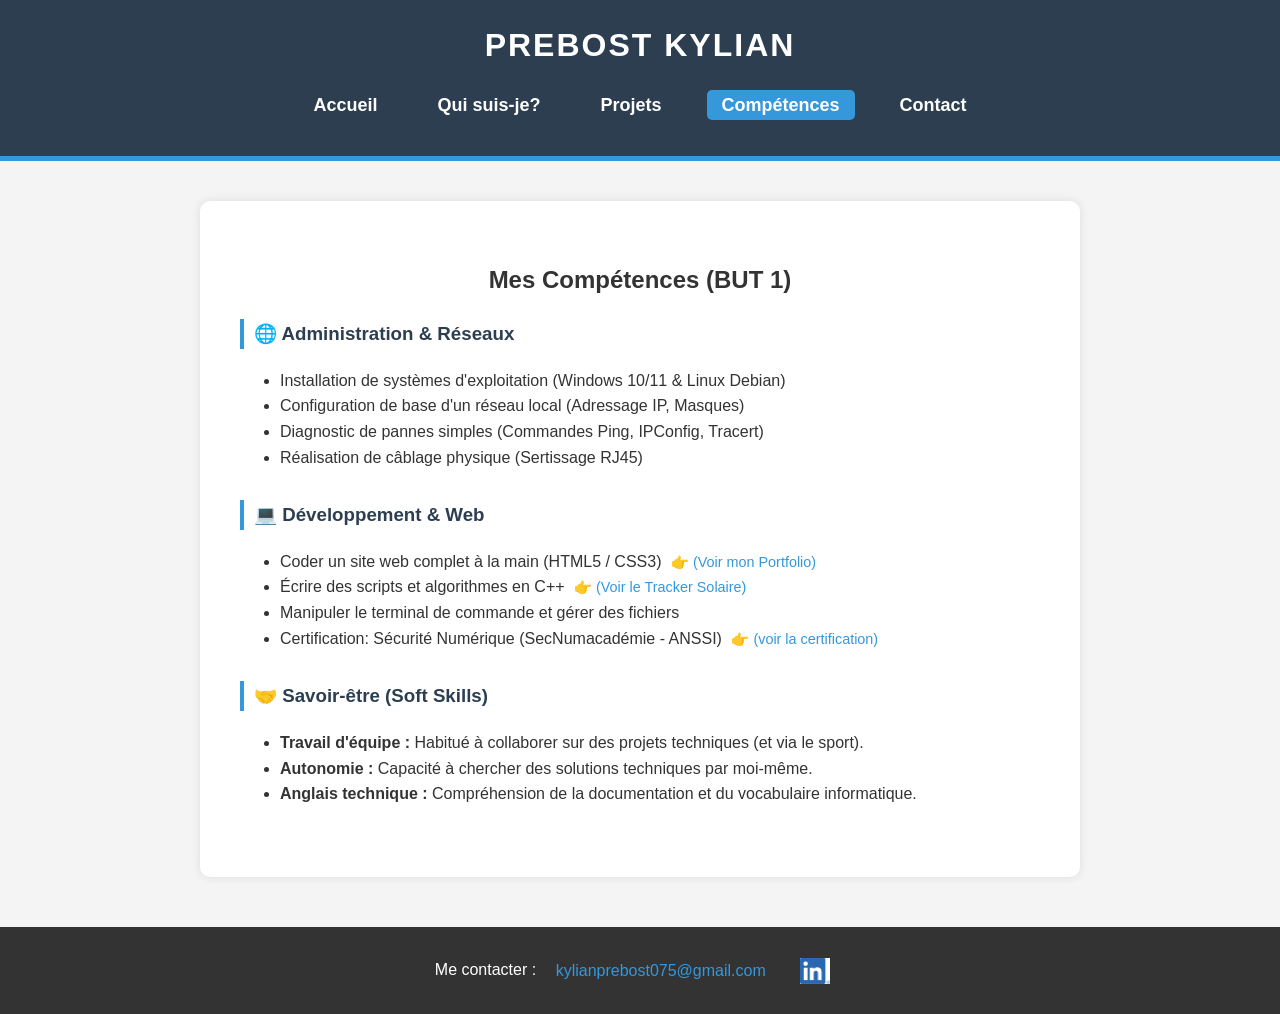
==== html/competences.html @ 3676eb2a "Initialisation du portfolio" ====
<!DOCTYPE html>
<html lang="fr">
<head>
    <meta charset="UTF-8">
    <title>Compétences - Portfolio de Kylian</title>
    <link rel="stylesheet" type="text/css" href="../css/style.css">
</head>
<body>

    <header>
        <div><h1>PREBOST KYLIAN</h1></div>
        <nav>
            <ul>
                <li><a id="accueil" href="../index.html">Accueil</a></li>
                <li><a id="info" href="quisuisje.html">Qui suis-je?</a></li>
                <li><a id="projets" href="projets.html">Projets</a></li>
                <li><a id="competences" class="onglet-actif" href="competences.html">Compétences</a></li>
                <li><a id="contact" href="contacter.html">Contact</a></li>
            </ul>
        </nav>
    </header>

    <article>
        <div class="titre-section">
            <h2>Mes Compétences (BUT 1)</h2>
        </div>

        <div class="bloc-competence">
            <h3>🌐 Administration & Réseaux</h3>
            <ul>
                <li>Installation de systèmes d'exploitation (Windows 10/11 & Linux Debian)</li>
                <li>Configuration de base d'un réseau local (Adressage IP, Masques)</li>
                <li>Diagnostic de pannes simples (Commandes Ping, IPConfig, Tracert)</li>
                <li>Réalisation de câblage physique (Sertissage RJ45)</li>
            </ul>
        </div>

        <div class="bloc-competence">
            <h3>💻 Développement & Web</h3>
            <ul>
                <li>
                    Coder un site web complet à la main (HTML5 / CSS3)
                    <a href="projets.html" class="lien-detail">👉 (Voir mon Portfolio)</a>
                </li>
                <li>
                    Écrire des scripts et algorithmes en C++
                    <a href="projets.html" class="lien-detail">👉 (Voir le Tracker Solaire)</a>
                </li>
                <li>Manipuler le terminal de commande et gérer des fichiers</li>
                <li>
                    Certification: Sécurité Numérique (SecNumacadémie - ANSSI)
                    <a href="../images/certification.pdf" class="lien-detail">👉 (voir la certification)</a>
                </li>            
            </ul>
        </div>

        <div class="bloc-competence">
            <h3>🤝 Savoir-être (Soft Skills)</h3>
            <ul>
                <li><strong>Travail d'équipe :</strong> Habitué à collaborer sur des projets techniques (et via le sport).</li>
                <li><strong>Autonomie :</strong> Capacité à chercher des solutions techniques par moi-même.</li>
                <li><strong>Anglais technique :</strong> Compréhension de la documentation et du vocabulaire informatique.</li>
            </ul>
        </div>
    </article>

    <footer>
        <span>Me contacter : </span>
        <a href="mailto:kylianprebost075@gmail.com">kylianprebost075@gmail.com</a>
        <a href="https://www.linkedin.com/in/kylian-prebost-32213239b/" target="_blank">
            <img src="../images/linkedin2.png" alt="Logo LinkedIn" class="icone-footer">
        </a>
    </footer>

</body>
</html>
---- css/style.css ----
/*1. RÈGLES GÉNÉRALES  */
body {
    font-family: 'Arial', sans-serif;
    margin: 0;
    padding: 0;
    background-color: #f4f4f4; 
    color: #333; 
    line-height: 1.6;
    text-align: center;
}

/* 2. EN-TÊTE ET TITRE */
header {
    background-color: #2c3e50; 
    color: white;
    padding: 20px 0;
    border-bottom: 5px solid #3498db; 
}

h1 {
    margin: 0;
    text-transform: uppercase;
    letter-spacing: 2px;
}

/*   3. MENU DE NAVIGATION */
nav ul {
    list-style-type: none; 
    padding: 0;
    margin-top: 20px;
    display: flex; 
    justify-content: center;
    gap: 30px;
}

nav a {
    color: white;
    text-decoration: none;
    font-weight: bold;
    font-size: 18px;
    padding: 5px 15px;
    transition: 0.3s; 
}

/* Effet au survol */
nav a:hover, .onglet-actif {
    background-color: #3498db;
    border-radius: 5px;
}

/* 4. STRUCTURE PRINCIPALE */
article {
    background-color: white;
    width: 80%;
    max-width: 800px;
    margin: 40px auto; 
    padding: 40px;
    border-radius: 10px; 
    box-shadow: 0 0 10px rgba(0,0,0,0.1); 
}


.bloc-contenu h3, .bloc-competence h3 {
    color: #2c3e50;
    border-left: 4px solid #3498db; /* Petite barre bleue décorative */
    padding-left: 10px;
    text-align: left;
}

/*5. PAGE ACCUEIL & QUI SUIS-JE*/
.photodemoi {
    display: block;
    margin: 0 auto 20px auto; 
    width: 200px;
    height: 200px;
    object-fit: cover; 
    object-position: top center; 
    border-radius: 50%; 
    border: 5px solid #2c3e50;
}

/* Citation  */
.citation {
    font-style: italic;
    color: #555;
    font-size: 20px;
    margin-bottom: 30px;
    border-left: 4px solid #3498db;
    display: inline-block;
    padding-left: 10px;
}

.presentation-bloc span {
    display: block;
    margin: 0;
}

.ligne-bonjour {
    font-weight: bold;
    font-size: 24px;
    color: #2c3e50;
    text-transform: uppercase;
    margin: 20px 0;
}

.ligne-nom {
    font-size: 28px;
    font-weight: bold;
    color: #3498db;
    margin-bottom: 15px;
}

.ligne-statut {
    font-style: italic;
    font-size: 18px;
    color: #333;
    margin-top: 5px;
}

.description-site {
    margin-top: 30px;
    padding-top: 20px;
    border-top: 1px solid #eee; 
}

.conteneur-badges {
    display: flex;
    justify-content: space-around;
    flex-wrap: wrap;
    gap: 15px;
    margin-top: 20px;
}

.badge-qualite {
    background-color: #3498db;
    color: white;
    padding: 8px 15px;
    border-radius: 20px; 
    font-weight: bold;
    font-size: 14px;
    box-shadow: 0 2px 4px rgba(0,0,0,0.1);
}

/* 6. PAGE PROJETS & COMPÉTENCES
*/
.carte-projet {
    background-color: #f9f9f9;
    border-left: 5px solid #3498db;
    padding: 20px;
    text-align: left;
    margin-bottom: 30px;
}

.carte-projet h3 {
    margin-top: 0;
    color: #3498db;
}

.bloc-competence {
    text-align: left;
    margin-bottom: 30px;
}

.lien-detail {
    color: #3498db;
    font-size: 0.9em;
    text-decoration: none;
    margin-left: 5px;
}
.lien-detail:hover { text-decoration: underline; }

/*  7. PAGE TRACKER SOLAIRE (Technique) */

.lien-retour {
    text-decoration: none;
    color: #555;
    font-weight: bold;
    display: inline-block;
    margin-bottom: 20px;
}
.lien-retour:hover { color: #3498db; }
.media-video {
    width: 100%;
    max-width: 600px;
    border-radius: 10px;
    border: 2px solid #2c3e50;
    box-shadow: 0 4px 6px rgba(0,0,0,0.1);
}

.image-large {
    width: 100%;
    border-radius: 5px;
    margin-top: 15px;
    border: 1px solid #ddd;
}

/* Code Arduino */
.conteneur-code {
    display: flex;
    flex-wrap: wrap;
    gap: 20px;
    align-items: flex-start;
    margin-top: 15px;
}

.colonne-code {
    flex: 1;
    min-width: 300px;
}

.image-code {
    width: 100%;
    border-radius: 5px;
    border: 1px solid #ddd;
}

.bloc-code {
    background: #2c3e50;
    color: #ecf0f1;
    padding: 15px;
    border-radius: 5px;
    overflow-x: auto;
    text-align: left;
    font-family: monospace;
    font-size: 14px;
}

.liste-materiel, .liste-sysml {
    text-align: left;
    margin-top: 15px;
}

/* 8. CONTACT */
.contact-centre {
    text-align: center;
}

.bloc-contact-item {
    margin-bottom: 30px;
}


.titre-contact {
    border: none !important;
    text-align: center !important; 
    padding-left: 0 !important; 
    color: #2c3e50;
    margin-bottom: 10px;
}

.lien-mail-gros {
    font-size: 20px;
    font-weight: bold;
    color: #3498db;
    text-decoration: none;
}

.lien-reseau {
    font-size: 18px;
    color: #2c3e50;
    text-decoration: none;
    display: flex;
    align-items: center;
    justify-content: center;
    gap: 10px;
}

.icone-reseau {
    width: 40px;
    vertical-align: middle;
}

.separateur {
    border: 0;
    border-top: 1px solid #eee;
    margin: 30px 0;
}

/* 9. BOUTONS (Téléchargement & Projets)*/
.bouton-telechargement, .bouton-projet {
    display: inline-block;
    background-color: #3498db;
    color: white !important;
    padding: 12px 25px;
    border-radius: 30px;
    text-decoration: none;
    font-weight: bold;
    transition: 0.3s;
    margin-top: 10px;
}

.bouton-telechargement:hover, .bouton-projet:hover {
    background-color: #2c3e50;
    transform: scale(1.05); /*   zoom */
}

.zone-cv, .zone-bouton-projet {
    margin-top: 40px;
    padding-top: 20px;
    border-top: 1px solid #eee;
}

/* 10. PIED DE PAGE (FOOTER) */
footer {
    background-color: #333;
    color: white;
    padding: 30px 0;
    margin-top: 50px;
}

footer a {
    color: #3498db;
    text-decoration: none;
    margin: 0 15px;
    font-size: 16px;
    vertical-align: middle;
}

.icone-footer {
    width: 30px;
    vertical-align: middle;
}


.bloc-centre { text-align: center; }
.texte-gras { font-weight: bold; }

@media print {
    
    nav, footer, header { display: none; }
    body, article { 
        background-color: white !important; 
        box-shadow: none !important; 
        width: 100% !important; 
        color: black !important; 
    }
}
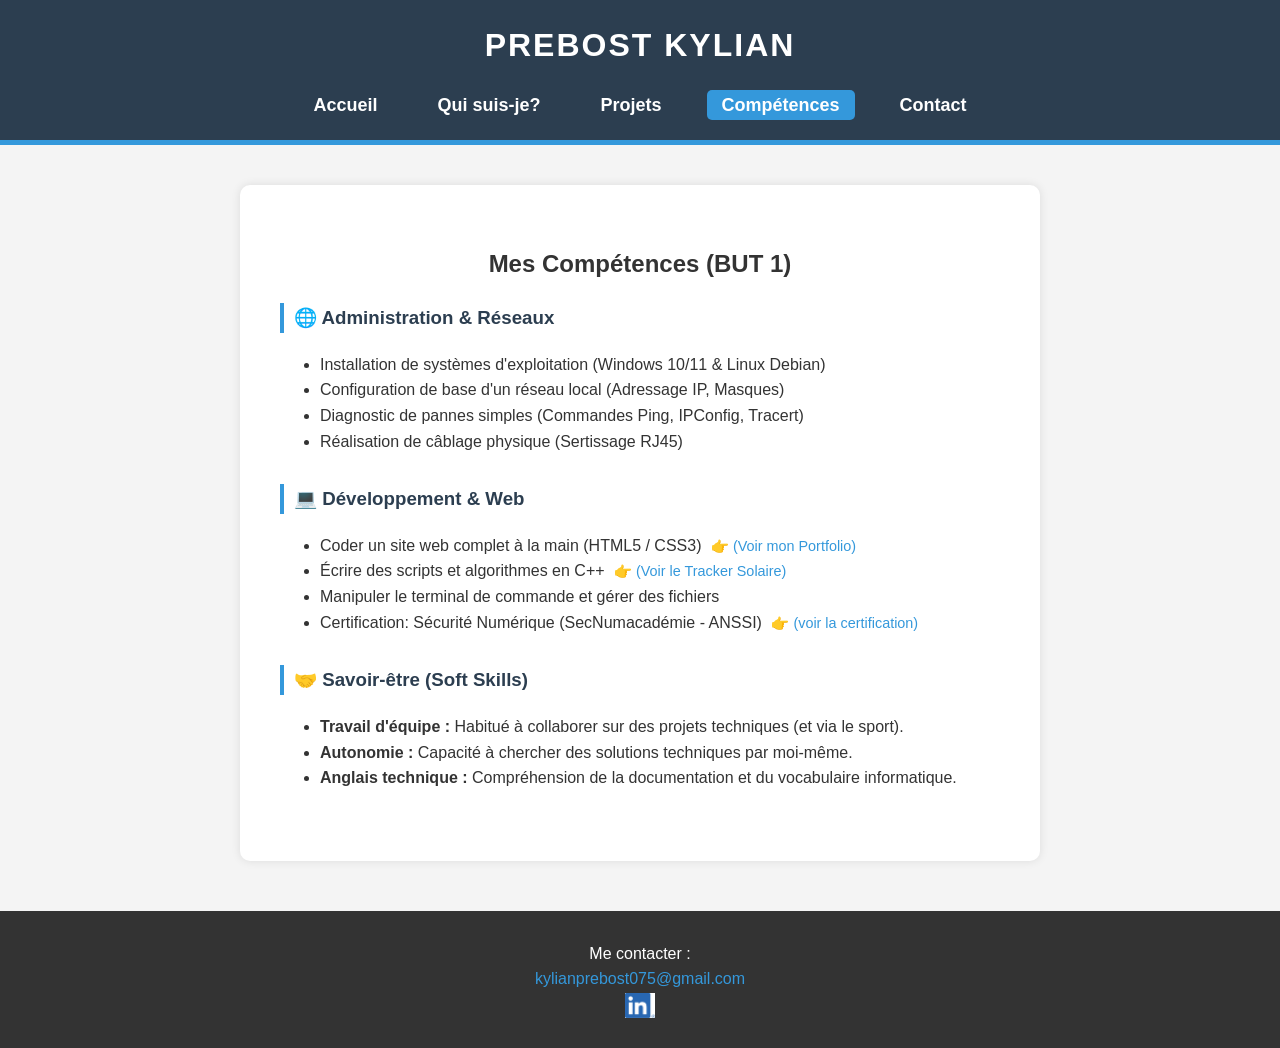
==== commit 3766d854: "Ajout du tracking Google Analytics" ====
--- a/html/competences.html
+++ b/html/competences.html
@@ -1,9 +1,19 @@
 <!DOCTYPE html>
 <html lang="fr">
 <head>
+    <meta name="viewport" content="width=device-width, initial-scale=1.0">
     <meta charset="UTF-8">
     <title>Compétences - Portfolio de Kylian</title>
     <link rel="stylesheet" type="text/css" href="../css/style.css">
+        <!-- Google tag (gtag.js) -->
+        <script async src="https://www.googletagmanager.com/gtag/js?id=G-W06DZPCQ13"></script>
+        <script>
+            window.dataLayer = window.dataLayer || [];
+            function gtag(){dataLayer.push(arguments);}
+            gtag('js', new Date());
+
+            gtag('config', 'G-W06DZPCQ13');
+        </script>
 </head>
 <body>
 
--- a/css/style.css
+++ b/css/style.css
@@ -1,4 +1,12 @@
 /*1. RÈGLES GÉNÉRALES  */
+*, *::before, *::after {
+    box-sizing: border-box;
+}
+
+html {
+    overflow-x: hidden;
+}
+
 body {
     font-family: 'Arial', sans-serif;
     margin: 0;
@@ -7,6 +15,7 @@
     color: #333; 
     line-height: 1.6;
     text-align: center;
+    overflow-wrap: anywhere;
 }
 
 /* 2. EN-TÊTE ET TITRE */
@@ -21,15 +30,17 @@
     margin: 0;
     text-transform: uppercase;
     letter-spacing: 2px;
+    padding: 0 16px;
 }
 
 /*   3. MENU DE NAVIGATION */
 nav ul {
     list-style-type: none; 
     padding: 0;
-    margin-top: 20px;
+    margin: 20px 16px 0;
     display: flex; 
     justify-content: center;
+    flex-wrap: wrap;
     gap: 30px;
 }
 
@@ -39,7 +50,11 @@
     font-weight: bold;
     font-size: 18px;
     padding: 5px 15px;
-    transition: 0.3s; 
+    transition: all 0.3s ease-in-out;
+}
+
+a {
+    transition: all 0.3s ease-in-out;
 }
 
 /* Effet au survol */
@@ -51,7 +66,7 @@
 /* 4. STRUCTURE PRINCIPALE */
 article {
     background-color: white;
-    width: 80%;
+    width: calc(100% - 32px);
     max-width: 800px;
     margin: 40px auto; 
     padding: 40px;
@@ -88,6 +103,7 @@
     border-left: 4px solid #3498db;
     display: inline-block;
     padding-left: 10px;
+    max-width: 100%;
 }
 
 .presentation-bloc span {
@@ -149,6 +165,7 @@
     padding: 20px;
     text-align: left;
     margin-bottom: 30px;
+    overflow-wrap: anywhere;
 }
 
 .carte-projet h3 {
@@ -205,7 +222,7 @@
 
 .colonne-code {
     flex: 1;
-    min-width: 300px;
+    min-width: 0;
 }
 
 .image-code {
@@ -223,6 +240,8 @@
     text-align: left;
     font-family: monospace;
     font-size: 14px;
+    white-space: pre-wrap;
+    overflow-wrap: anywhere;
 }
 
 .liste-materiel, .liste-sysml {
@@ -235,7 +254,12 @@
     text-align: center;
 }
 
-.bloc-contact-item {
+.contact-item {
+    display: flex;
+    align-items: center;
+    justify-content: center;
+    gap: 12px;
+    flex-wrap: wrap;
     margin-bottom: 30px;
 }
 
@@ -245,7 +269,7 @@
     text-align: center !important; 
     padding-left: 0 !important; 
     color: #2c3e50;
-    margin-bottom: 10px;
+    margin: 0;
 }
 
 .lien-mail-gros {
@@ -253,6 +277,15 @@
     font-weight: bold;
     color: #3498db;
     text-decoration: none;
+    overflow-wrap: anywhere;
+}
+
+.lien-mail-gros:hover,
+.lien-reseau:hover,
+footer a:hover {
+    color: #2c3e50;
+    text-decoration: underline;
+    text-underline-offset: 4px;
 }
 
 .lien-reseau {
@@ -268,6 +301,12 @@
 .icone-reseau {
     width: 40px;
     vertical-align: middle;
+    transition: all 0.3s ease-in-out;
+}
+
+.lien-reseau:hover .icone-reseau,
+footer a:hover .icone-footer {
+    transform: scale(1.05);
 }
 
 .separateur {
@@ -285,7 +324,7 @@
     border-radius: 30px;
     text-decoration: none;
     font-weight: bold;
-    transition: 0.3s;
+    transition: all 0.3s ease-in-out;
     margin-top: 10px;
 }
 
@@ -302,6 +341,10 @@
 
 /* 10. PIED DE PAGE (FOOTER) */
 footer {
+    display: flex;
+    flex-direction: column;
+    align-items: center;
+    justify-content: center;
     background-color: #333;
     color: white;
     padding: 30px 0;
@@ -314,11 +357,157 @@
     margin: 0 15px;
     font-size: 16px;
     vertical-align: middle;
+    overflow-wrap: anywhere;
 }
 
 .icone-footer {
     width: 30px;
     vertical-align: middle;
+    transition: all 0.3s ease-in-out;
+}
+
+/* Règles pour les téléphones (écrans de moins de 768px de large) */
+@media (max-width: 768px) {
+    header {
+        padding: 16px 0;
+    }
+
+    h1 {
+        font-size: 24px;
+        line-height: 1.25;
+    }
+
+    nav ul {
+        flex-direction: column;
+        align-items: stretch;
+        gap: 4px;
+        margin-top: 16px;
+    }
+
+    nav a {
+        display: block;
+        font-size: 16px;
+        padding: 8px 10px;
+    }
+
+    article {
+        width: calc(100% - 24px);
+        margin: 24px auto;
+        padding: 24px 16px;
+        border-radius: 8px;
+        text-align: left;
+    }
+
+    article > .photodemoi,
+    article > .citation,
+    .presentation-bloc,
+    .titre-section,
+    .contact-centre,
+    .bloc-centre {
+        text-align: center;
+    }
+
+    h2 {
+        font-size: 24px;
+        line-height: 1.3;
+    }
+
+    .bloc-contenu h3,
+    .bloc-competence h3,
+    .carte-projet h3 {
+        font-size: 19px;
+        line-height: 1.35;
+    }
+
+    .photodemoi {
+        width: min(200px, 70vw);
+        height: auto;
+        aspect-ratio: 1;
+    }
+
+    .citation {
+        font-size: 17px;
+        text-align: left;
+    }
+
+    .ligne-bonjour {
+        font-size: 21px;
+    }
+
+    .ligne-nom {
+        font-size: 25px;
+    }
+
+    .ligne-statut {
+        font-size: 16px;
+    }
+
+    .conteneur-badges {
+        gap: 10px;
+    }
+
+    .badge-qualite {
+        max-width: 100%;
+    }
+
+    .carte-projet {
+        padding: 16px;
+    }
+
+    .media-video,
+    .image-large,
+    .image-code {
+        max-width: 100%;
+        height: auto;
+    }
+
+    .conteneur-code {
+        display: block;
+    }
+
+    .colonne-code + .colonne-code {
+        margin-top: 16px;
+    }
+
+    .bloc-code {
+        font-size: 12px;
+        padding: 12px;
+    }
+
+    .liste-materiel,
+    .liste-sysml,
+    .bloc-competence ul {
+        padding-left: 22px;
+    }
+
+    .lien-mail-gros {
+        display: inline-block;
+        font-size: 17px;
+    }
+
+    .contact-item {
+        width: 100%;
+        gap: 12px;
+    }
+
+    .lien-reseau {
+        font-size: 16px;
+    }
+
+    .bouton-telechargement,
+    .bouton-projet {
+        max-width: 100%;
+        padding: 11px 16px;
+    }
+
+    footer {
+        padding: 24px 16px;
+    }
+
+    footer a {
+        display: block;
+        margin: 8px 0;
+    }
 }
 
 
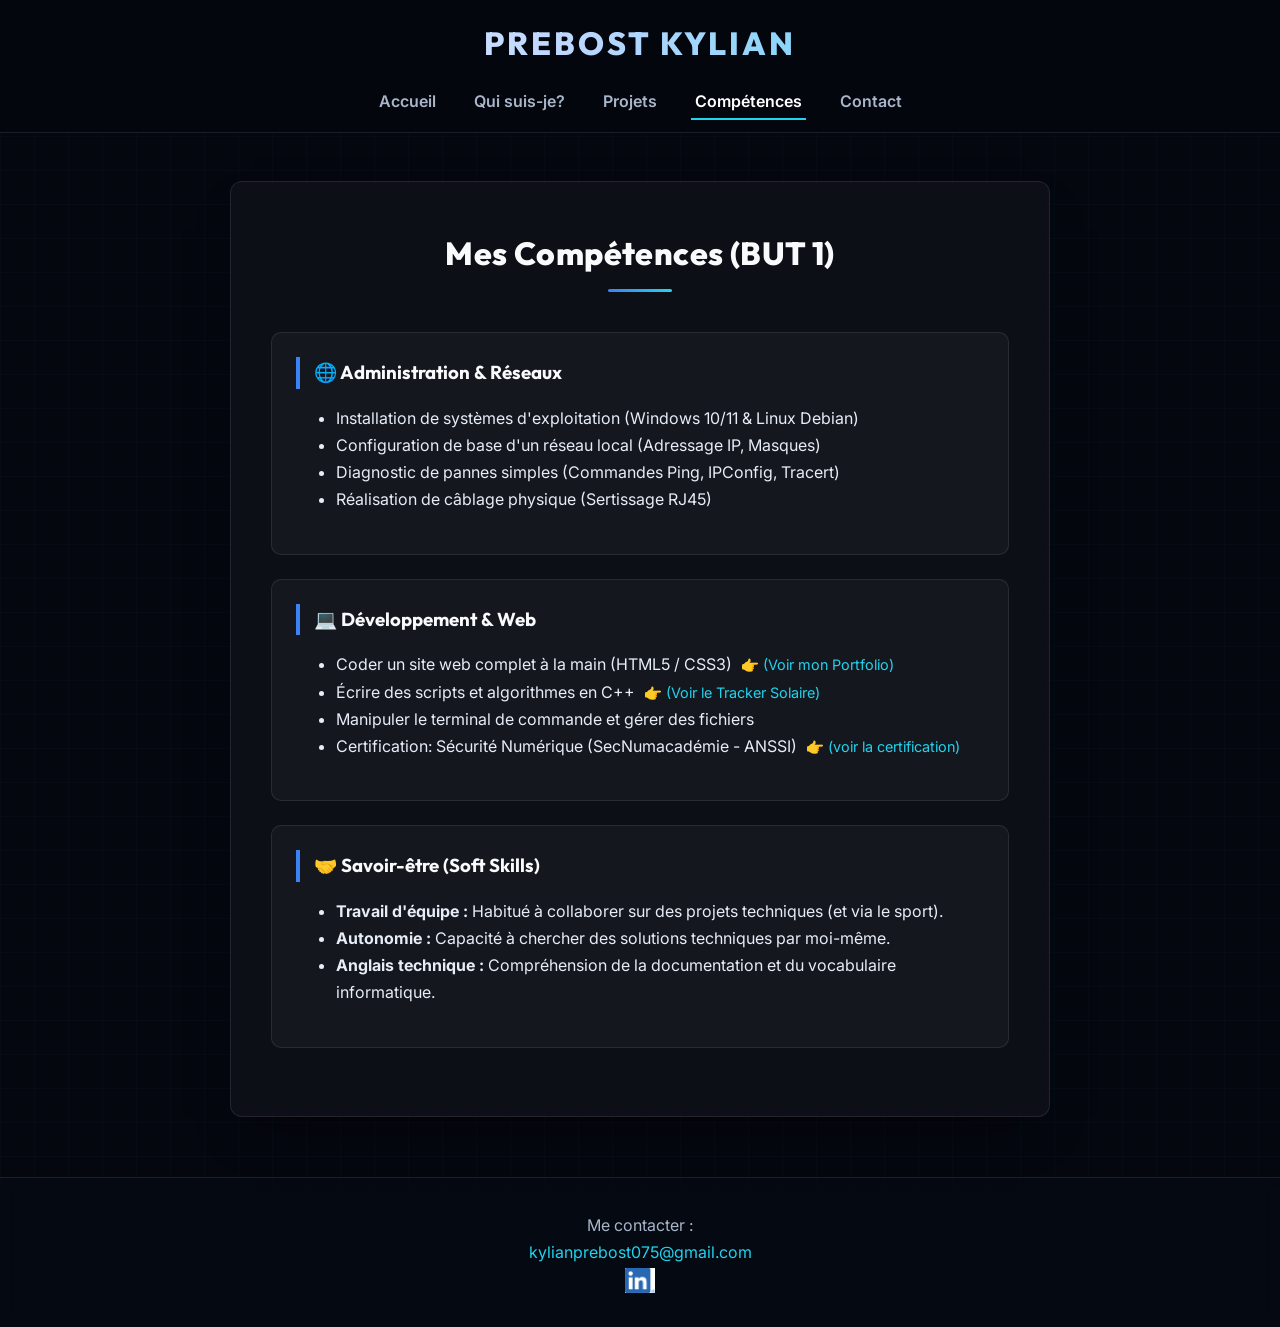
==== commit 5832ecd9: "Ajout du script Google Analytics" ====
--- a/html/competences.html
+++ b/html/competences.html
@@ -82,5 +82,6 @@
         </a>
     </footer>
 
+    <script src="../js/navigation.js"></script>
 </body>
 </html>
--- a/css/style.css
+++ b/css/style.css
@@ -1,109 +1,272 @@
-/*1. RÈGLES GÉNÉRALES  */
+@import url('https://fonts.googleapis.com/css2?family=Outfit:wght@500;600;700;800&family=Inter:wght@400;500;600&display=swap');
+
+/* ==========================================================================
+   PORTFOLIO — KYLIAN PREBOST
+   Thème sombre épuré • accent bleu électrique • glassmorphism
+   ========================================================================== */
+
+/* ---- Variables de design ---- */
+:root {
+    --bg-0: #05070f;
+    --bg-1: #0a1224;
+    --bg-2: #0d1b33;
+
+    --accent: #3b82f6;          /* bleu électrique */
+    --accent-2: #22d3ee;        /* cyan lumineux */
+    --accent-glow: rgba(59, 130, 246, 0.45);
+
+    --texte: #e6edf7;
+    --texte-fonce: #a9b6ca;
+    --texte-titre: #f8fafc;
+
+    --surface: rgba(255, 255, 255, 0.035);
+    --surface-hover: rgba(255, 255, 255, 0.065);
+    --bordure: rgba(255, 255, 255, 0.09);
+
+    --rayon: 10px;
+    --ombre: 0 24px 48px -24px rgba(0, 0, 0, 0.65);
+
+    --police-titres: 'Outfit', 'Poppins', sans-serif;
+    --police-texte: 'Inter', 'Poppins', sans-serif;
+}
+
+/* ==========================================================================
+   1. RÈGLES GÉNÉRALES
+   ========================================================================== */
 *, *::before, *::after {
     box-sizing: border-box;
 }
 
 html {
     overflow-x: hidden;
+    scroll-behavior: smooth;
 }
 
 body {
-    font-family: 'Arial', sans-serif;
+    font-family: var(--police-texte);
     margin: 0;
     padding: 0;
-    background-color: #f4f4f4; 
-    color: #333; 
-    line-height: 1.6;
+    color: var(--texte);
+    line-height: 1.7;
     text-align: center;
-    overflow-wrap: anywhere;
-}
-
-/* 2. EN-TÊTE ET TITRE */
+    overflow-wrap: break-word;
+
+    background:
+        linear-gradient(rgba(34, 211, 238, 0.025) 1px, transparent 1px),
+        linear-gradient(90deg, rgba(34, 211, 238, 0.025) 1px, transparent 1px),
+        var(--bg-0);
+    background-size: 34px 34px;
+}
+
+::selection {
+    background: var(--accent);
+    color: #fff;
+}
+
+::-webkit-scrollbar { width: 10px; }
+::-webkit-scrollbar-track { background: var(--bg-0); }
+::-webkit-scrollbar-thumb { background: #1e2a44; border-radius: 10px; }
+::-webkit-scrollbar-thumb:hover { background: var(--accent); }
+
+a {
+    transition: color 0.3s ease, background 0.3s ease, transform 0.3s ease, box-shadow 0.3s ease;
+}
+
+a:focus-visible, button:focus-visible {
+    outline: 2px solid var(--accent-2);
+    outline-offset: 3px;
+    border-radius: 6px;
+}
+
+/* ==========================================================================
+   2. EN-TÊTE ET TITRE
+   ========================================================================== */
 header {
-    background-color: #2c3e50; 
-    color: white;
-    padding: 20px 0;
-    border-bottom: 5px solid #3498db; 
+    padding: 16px 20px;
+    background: rgba(5, 7, 15, 0.96);
+    border-bottom: 1px solid var(--bordure);
 }
 
 h1 {
     margin: 0;
+    font-family: var(--police-titres);
     text-transform: uppercase;
-    letter-spacing: 2px;
+    letter-spacing: 3px;
+    font-weight: 800;
     padding: 0 16px;
-}
-
-/*   3. MENU DE NAVIGATION */
+    color: var(--texte-titre);
+}
+
+/* Titre en dégradé (avec repli couleur unie si non supporté) */
+@supports ((-webkit-background-clip: text) or (background-clip: text)) {
+    h1 {
+        background-image: linear-gradient(90deg, #ffffff 0%, #bcd6ff 45%, var(--accent-2) 100%);
+        -webkit-background-clip: text;
+        background-clip: text;
+        -webkit-text-fill-color: transparent;
+        color: transparent;
+    }
+}
+
+/* ==========================================================================
+   3. MENU DE NAVIGATION
+   ========================================================================== */
 nav ul {
-    list-style-type: none; 
+    list-style-type: none;
     padding: 0;
-    margin: 20px 16px 0;
-    display: flex; 
+    margin: 18px 16px 0;
+    display: flex;
     justify-content: center;
     flex-wrap: wrap;
-    gap: 30px;
+    gap: 10px;
 }
 
 nav a {
-    color: white;
+    color: var(--texte-fonce);
     text-decoration: none;
-    font-weight: bold;
-    font-size: 18px;
-    padding: 5px 15px;
-    transition: all 0.3s ease-in-out;
-}
-
-a {
-    transition: all 0.3s ease-in-out;
-}
-
-/* Effet au survol */
-nav a:hover, .onglet-actif {
-    background-color: #3498db;
-    border-radius: 5px;
-}
-
-/* 4. STRUCTURE PRINCIPALE */
+    font-weight: 600;
+    font-size: 16px;
+    padding: 8px 4px 7px;
+    margin: 0 10px;
+    border-radius: 0;
+    border: 1px solid transparent;
+    border-width: 0 0 2px;
+}
+
+nav a:hover {
+    color: var(--texte-titre);
+    background: transparent;
+    border-color: var(--accent-2);
+}
+
+.onglet-actif {
+    color: #fff !important;
+    background: transparent !important;
+    border-color: var(--accent-2) !important;
+    box-shadow: none;
+}
+
+/* ==========================================================================
+   4. STRUCTURE PRINCIPALE
+   ========================================================================== */
 article {
-    background-color: white;
+    position: relative;
+    background: var(--surface);
+    backdrop-filter: blur(6px);
+    -webkit-backdrop-filter: blur(6px);
+    border: 1px solid var(--bordure);
     width: calc(100% - 32px);
-    max-width: 800px;
-    margin: 40px auto; 
-    padding: 40px;
-    border-radius: 10px; 
-    box-shadow: 0 0 10px rgba(0,0,0,0.1); 
-}
-
-
-.bloc-contenu h3, .bloc-competence h3 {
-    color: #2c3e50;
-    border-left: 4px solid #3498db; /* Petite barre bleue décorative */
-    padding-left: 10px;
+    max-width: 820px;
+    margin: 48px auto;
+    padding: 44px 40px;
+    border-radius: 12px;
+    box-shadow: var(--ombre);
+    animation: apparition 0.6s ease-out both;
+}
+
+@keyframes apparition {
+    from { opacity: 0; transform: translateY(18px); }
+    to   { opacity: 1; transform: translateY(0); }
+}
+
+h2 {
+    font-family: var(--police-titres);
+    font-weight: 800;
+    font-size: 32px;
+    color: var(--texte-titre);
+    letter-spacing: 0.4px;
+    margin: 0 0 12px;
+}
+
+h3 {
+    font-family: var(--police-titres);
+    font-weight: 700;
+    color: var(--texte-titre);
+}
+
+.titre-section {
+    margin-bottom: 28px;
+}
+
+.titre-section p {
+    color: var(--texte-fonce);
+    margin: 6px 0 0;
+}
+
+.titre-section h2 {
+    display: inline-block;
+    position: relative;
+    padding-bottom: 12px;
+}
+
+.titre-section h2::after {
+    content: "";
+    position: absolute;
+    left: 50%;
+    bottom: 0;
+    transform: translateX(-50%);
+    width: 64px;
+    height: 3px;
+    border-radius: 3px;
+    background: linear-gradient(90deg, var(--accent), var(--accent-2));
+}
+
+/* ---- Cartes internes (blocs de contenu, compétences, projets, contact) ---- */
+.bloc-contenu,
+.bloc-competence {
     text-align: left;
-}
-
-/*5. PAGE ACCUEIL & QUI SUIS-JE*/
+    margin-bottom: 24px;
+    padding: 24px;
+    background: var(--surface);
+    border: 1px solid var(--bordure);
+    border-radius: var(--rayon);
+    transition: transform 0.3s ease, border-color 0.3s ease, background 0.3s ease;
+}
+
+.bloc-contenu:hover,
+.bloc-competence:hover {
+    transform: translateY(-4px);
+    border-color: rgba(59, 130, 246, 0.35);
+    background: var(--surface-hover);
+}
+
+.bloc-contenu h3,
+.bloc-competence h3 {
+    color: var(--texte-titre);
+    border-left: 4px solid var(--accent);
+    padding-left: 14px;
+    text-align: left;
+    margin: 0 0 14px;
+}
+
+/* ==========================================================================
+   5. PAGE ACCUEIL & QUI SUIS-JE
+   ========================================================================== */
 .photodemoi {
     display: block;
-    margin: 0 auto 20px auto; 
+    margin: 0 auto 24px;
     width: 200px;
     height: 200px;
-    object-fit: cover; 
-    object-position: top center; 
-    border-radius: 50%; 
-    border: 5px solid #2c3e50;
-}
-
-/* Citation  */
+    object-fit: cover;
+    object-position: top center;
+    border-radius: 50%;
+    border: 4px solid transparent;
+    background:
+        linear-gradient(var(--bg-0), var(--bg-0)) padding-box,
+        linear-gradient(135deg, var(--accent), var(--accent-2)) border-box;
+    box-shadow: 0 0 0 6px rgba(59, 130, 246, 0.12), 0 22px 44px -18px rgba(59, 130, 246, 0.55);
+}
+
 .citation {
     font-style: italic;
-    color: #555;
+    color: var(--texte-fonce);
     font-size: 20px;
     margin-bottom: 30px;
-    border-left: 4px solid #3498db;
+    border-left: 4px solid var(--accent-2);
     display: inline-block;
-    padding-left: 10px;
+    padding: 8px 0 8px 16px;
     max-width: 100%;
+    text-align: left;
 }
 
 .presentation-bloc span {
@@ -112,106 +275,178 @@
 }
 
 .ligne-bonjour {
-    font-weight: bold;
-    font-size: 24px;
-    color: #2c3e50;
+    font-family: var(--police-titres);
+    font-weight: 800;
+    font-size: 15px;
+    letter-spacing: 6px;
+    color: var(--accent-2);
     text-transform: uppercase;
-    margin: 20px 0;
+    margin: 20px 0 8px;
+}
+
+.ligne-intro {
+    color: var(--texte-fonce);
+    font-size: 17px;
+    margin-top: 12px;
 }
 
 .ligne-nom {
-    font-size: 28px;
-    font-weight: bold;
-    color: #3498db;
-    margin-bottom: 15px;
+    font-family: var(--police-titres);
+    font-size: 42px;
+    font-weight: 800;
+    color: var(--texte-titre);
+    letter-spacing: 1px;
+    line-height: 1.15;
+    margin: 6px 0 14px;
 }
 
 .ligne-statut {
-    font-style: italic;
-    font-size: 18px;
-    color: #333;
-    margin-top: 5px;
+    display: block;
+    text-align: center;
+    font-family: var(--police-titres);
+    font-size: 22px;
+    font-weight: 500;
+    color: var(--texte);
+    margin-top: 6px;
+    min-height: 1.6em; /* réserve la hauteur pour éviter les sauts de mise en page */
+}
+
+#texte-machine {
+    display: inline-block;
+    color: var(--accent-2);
+    font-weight: 600;
+}
+
+.presentation-bloc .texte-machine-zone {
+    display: inline-flex;
+    align-items: center;
+    vertical-align: middle;
+    line-height: 1.2;
+    white-space: nowrap;
+}
+
+/* Curseur clignotant de la machine à écrire */
+.curseur {
+    display: inline-block;
+    width: 2px;
+    height: 1em;
+    margin-left: 7px;
+    flex: 0 0 2px;
+    background: var(--accent-2);
+    border-radius: 0;
+    box-shadow: 0 0 5px var(--accent-2);
+    animation: clignote 0.85s steps(1, end) infinite;
+}
+
+@keyframes clignote {
+    0%, 100% { opacity: 1; }
+    50%      { opacity: 0; }
 }
 
 .description-site {
     margin-top: 30px;
-    padding-top: 20px;
-    border-top: 1px solid #eee; 
+    padding-top: 22px;
+    border-top: 1px solid var(--bordure);
+    color: var(--texte-fonce);
 }
 
 .conteneur-badges {
     display: flex;
-    justify-content: space-around;
+    justify-content: center;
     flex-wrap: wrap;
-    gap: 15px;
+    gap: 12px;
     margin-top: 20px;
 }
 
 .badge-qualite {
-    background-color: #3498db;
-    color: white;
-    padding: 8px 15px;
-    border-radius: 20px; 
-    font-weight: bold;
+    background: rgba(59, 130, 246, 0.12);
+    color: var(--accent-2);
+    border: 1px solid rgba(59, 130, 246, 0.3);
+    padding: 8px 18px;
+    border-radius: 999px;
+    font-weight: 600;
     font-size: 14px;
-    box-shadow: 0 2px 4px rgba(0,0,0,0.1);
-}
-
-/* 6. PAGE PROJETS & COMPÉTENCES
-*/
+    transition: all 0.3s ease;
+}
+
+.badge-qualite:hover {
+    background: var(--accent);
+    color: #fff;
+    border-color: transparent;
+    transform: translateY(-2px);
+    box-shadow: 0 10px 20px -8px var(--accent-glow);
+}
+
+/* ==========================================================================
+   6. PAGE PROJETS & COMPÉTENCES
+   ========================================================================== */
 .carte-projet {
-    background-color: #f9f9f9;
-    border-left: 5px solid #3498db;
-    padding: 20px;
+    background: var(--surface);
+    border: 1px solid var(--bordure);
+    border-left: 4px solid var(--accent);
+    padding: 24px;
     text-align: left;
-    margin-bottom: 30px;
+    margin-bottom: 24px;
+    border-radius: var(--rayon);
     overflow-wrap: anywhere;
+    transition: transform 0.3s ease, border-color 0.3s ease, background 0.3s ease;
+}
+
+.carte-projet:hover {
+    transform: translateY(-4px);
+    border-color: rgba(59, 130, 246, 0.35);
+    border-left-color: var(--accent-2);
+    background: var(--surface-hover);
 }
 
 .carte-projet h3 {
     margin-top: 0;
-    color: #3498db;
-}
-
-.bloc-competence {
-    text-align: left;
-    margin-bottom: 30px;
+    color: var(--accent-2);
 }
 
 .lien-detail {
-    color: #3498db;
+    color: var(--accent-2);
     font-size: 0.9em;
     text-decoration: none;
     margin-left: 5px;
 }
-.lien-detail:hover { text-decoration: underline; }
-
-/*  7. PAGE TRACKER SOLAIRE (Technique) */
-
+
+.lien-detail:hover {
+    text-decoration: underline;
+    text-underline-offset: 3px;
+}
+
+/* ==========================================================================
+   7. PAGE TRACKER SOLAIRE (Technique)
+   ========================================================================== */
 .lien-retour {
     text-decoration: none;
-    color: #555;
-    font-weight: bold;
+    color: var(--texte-fonce);
+    font-weight: 600;
     display: inline-block;
     margin-bottom: 20px;
 }
-.lien-retour:hover { color: #3498db; }
+
+.lien-retour:hover {
+    color: var(--accent-2);
+    transform: translateX(-4px);
+}
+
 .media-video {
     width: 100%;
     max-width: 600px;
-    border-radius: 10px;
-    border: 2px solid #2c3e50;
-    box-shadow: 0 4px 6px rgba(0,0,0,0.1);
+    border-radius: var(--rayon);
+    border: 1px solid var(--bordure);
+    box-shadow: var(--ombre);
 }
 
 .image-large {
     width: 100%;
-    border-radius: 5px;
+    border-radius: 12px;
     margin-top: 15px;
-    border: 1px solid #ddd;
-}
-
-/* Code Arduino */
+    border: 1px solid var(--bordure);
+}
+
 .conteneur-code {
     display: flex;
     flex-wrap: wrap;
@@ -227,55 +462,77 @@
 
 .image-code {
     width: 100%;
-    border-radius: 5px;
-    border: 1px solid #ddd;
+    border-radius: 12px;
+    border: 1px solid var(--bordure);
 }
 
 .bloc-code {
-    background: #2c3e50;
-    color: #ecf0f1;
-    padding: 15px;
-    border-radius: 5px;
+    background: #0a0f1c;
+    color: #d7e6ff;
+    border: 1px solid var(--bordure);
+    padding: 16px;
+    border-radius: 12px;
     overflow-x: auto;
     text-align: left;
-    font-family: monospace;
+    font-family: 'SF Mono', 'Fira Code', Consolas, monospace;
     font-size: 14px;
     white-space: pre-wrap;
     overflow-wrap: anywhere;
 }
 
-.liste-materiel, .liste-sysml {
+code {
+    background: rgba(59, 130, 246, 0.16);
+    color: var(--accent-2);
+    padding: 2px 7px;
+    border-radius: 6px;
+    font-family: 'SF Mono', Consolas, monospace;
+    font-size: 0.9em;
+}
+
+.liste-materiel,
+.liste-sysml {
     text-align: left;
     margin-top: 15px;
 }
 
-/* 8. CONTACT */
+/* ==========================================================================
+   8. CONTACT
+   ========================================================================== */
 .contact-centre {
     text-align: center;
 }
 
 .contact-item {
     display: flex;
+    flex-direction: column;
     align-items: center;
-    justify-content: center;
     gap: 12px;
-    flex-wrap: wrap;
-    margin-bottom: 30px;
-}
-
+    margin-bottom: 20px;
+    padding: 24px;
+    background: var(--surface);
+    border: 1px solid var(--bordure);
+    border-radius: var(--rayon);
+    transition: transform 0.3s ease, border-color 0.3s ease, background 0.3s ease;
+}
+
+.contact-item:hover {
+    transform: translateY(-4px);
+    border-color: rgba(59, 130, 246, 0.35);
+    background: var(--surface-hover);
+}
 
 .titre-contact {
     border: none !important;
-    text-align: center !important; 
-    padding-left: 0 !important; 
-    color: #2c3e50;
+    text-align: center !important;
+    padding-left: 0 !important;
+    color: var(--texte-titre);
     margin: 0;
 }
 
 .lien-mail-gros {
     font-size: 20px;
-    font-weight: bold;
-    color: #3498db;
+    font-weight: 600;
+    color: var(--accent-2);
     text-decoration: none;
     overflow-wrap: anywhere;
 }
@@ -283,14 +540,12 @@
 .lien-mail-gros:hover,
 .lien-reseau:hover,
 footer a:hover {
-    color: #2c3e50;
-    text-decoration: underline;
-    text-underline-offset: 4px;
+    color: #fff;
 }
 
 .lien-reseau {
     font-size: 18px;
-    color: #2c3e50;
+    color: var(--texte);
     text-decoration: none;
     display: flex;
     align-items: center;
@@ -298,61 +553,89 @@
     gap: 10px;
 }
 
+.lien-reseau:hover {
+    color: var(--accent-2);
+    transform: translateY(-2px);
+}
+
 .icone-reseau {
     width: 40px;
     vertical-align: middle;
-    transition: all 0.3s ease-in-out;
+    transition: transform 0.3s ease;
 }
 
 .lien-reseau:hover .icone-reseau,
 footer a:hover .icone-footer {
-    transform: scale(1.05);
+    transform: scale(1.1);
 }
 
 .separateur {
     border: 0;
-    border-top: 1px solid #eee;
+    border-top: 1px solid var(--bordure);
     margin: 30px 0;
 }
 
-/* 9. BOUTONS (Téléchargement & Projets)*/
-.bouton-telechargement, .bouton-projet {
+/* ==========================================================================
+   9. BOUTONS (Téléchargement & Projets)
+   ========================================================================== */
+.bouton-telechargement,
+.bouton-projet {
     display: inline-block;
-    background-color: #3498db;
-    color: white !important;
-    padding: 12px 25px;
-    border-radius: 30px;
+    background: linear-gradient(135deg, var(--accent), var(--accent-2));
+    color: #fff !important;
+    padding: 14px 30px;
+    border-radius: 7px;
     text-decoration: none;
-    font-weight: bold;
-    transition: all 0.3s ease-in-out;
+    font-weight: 700;
+    font-family: var(--police-titres);
+    letter-spacing: 0.3px;
+    box-shadow: 0 12px 28px -10px var(--accent-glow);
+    transition: transform 0.25s ease, box-shadow 0.25s ease, filter 0.25s ease;
     margin-top: 10px;
 }
 
-.bouton-telechargement:hover, .bouton-projet:hover {
-    background-color: #2c3e50;
-    transform: scale(1.05); /*   zoom */
-}
-
-.zone-cv, .zone-bouton-projet {
+.bouton-telechargement:hover,
+.bouton-projet:hover {
+    transform: translateY(-3px) scale(1.03);
+    box-shadow: 0 20px 40px -12px rgba(59, 130, 246, 0.7);
+    filter: brightness(1.08);
+}
+
+.bouton-telechargement:active,
+.bouton-projet:active {
+    transform: translateY(0) scale(0.98);
+}
+
+.zone-cv,
+.zone-bouton-projet {
     margin-top: 40px;
-    padding-top: 20px;
-    border-top: 1px solid #eee;
-}
-
-/* 10. PIED DE PAGE (FOOTER) */
+    padding-top: 24px;
+    border-top: 1px solid var(--bordure);
+}
+
+.texte-cv {
+    color: var(--texte-fonce);
+}
+
+/* ==========================================================================
+   10. PIED DE PAGE (FOOTER)
+   ========================================================================== */
 footer {
     display: flex;
     flex-direction: column;
     align-items: center;
     justify-content: center;
-    background-color: #333;
-    color: white;
-    padding: 30px 0;
-    margin-top: 50px;
+    background: rgba(7, 11, 20, 0.7);
+    backdrop-filter: blur(10px);
+    -webkit-backdrop-filter: blur(10px);
+    border-top: 1px solid var(--bordure);
+    color: var(--texte-fonce);
+    padding: 34px 0;
+    margin-top: 60px;
 }
 
 footer a {
-    color: #3498db;
+    color: var(--accent-2);
     text-decoration: none;
     margin: 0 15px;
     font-size: 16px;
@@ -360,41 +643,55 @@
     overflow-wrap: anywhere;
 }
 
+footer a:hover {
+    color: #fff;
+    text-decoration: underline;
+    text-underline-offset: 4px;
+}
+
 .icone-footer {
     width: 30px;
     vertical-align: middle;
-    transition: all 0.3s ease-in-out;
-}
-
-/* Règles pour les téléphones (écrans de moins de 768px de large) */
+    transition: transform 0.3s ease;
+}
+
+/* ==========================================================================
+   Classes utilitaires
+   ========================================================================== */
+.bloc-centre { text-align: center; }
+.texte-gras { font-weight: 600; color: var(--texte-titre); }
+
+/* ==========================================================================
+   11. RESPONSIVE — téléphones (écrans < 768px)
+   ========================================================================== */
 @media (max-width: 768px) {
     header {
-        padding: 16px 0;
+        padding: 14px 0;
     }
 
     h1 {
-        font-size: 24px;
-        line-height: 1.25;
+        font-size: 22px;
+        letter-spacing: 2px;
     }
 
     nav ul {
         flex-direction: column;
         align-items: stretch;
-        gap: 4px;
-        margin-top: 16px;
+        gap: 6px;
+        margin-top: 14px;
     }
 
     nav a {
         display: block;
-        font-size: 16px;
-        padding: 8px 10px;
+        font-size: 15px;
+        padding: 10px 12px;
     }
 
     article {
         width: calc(100% - 24px);
-        margin: 24px auto;
-        padding: 24px 16px;
-        border-radius: 8px;
+        margin: 28px auto;
+        padding: 26px 18px;
+        border-radius: 16px;
         text-align: left;
     }
 
@@ -408,7 +705,7 @@
     }
 
     h2 {
-        font-size: 24px;
+        font-size: 26px;
         line-height: 1.3;
     }
 
@@ -431,15 +728,16 @@
     }
 
     .ligne-bonjour {
-        font-size: 21px;
+        font-size: 13px;
+        letter-spacing: 4px;
     }
 
     .ligne-nom {
-        font-size: 25px;
+        font-size: 32px;
     }
 
     .ligne-statut {
-        font-size: 16px;
+        font-size: 19px;
     }
 
     .conteneur-badges {
@@ -451,7 +749,7 @@
     }
 
     .carte-projet {
-        padding: 16px;
+        padding: 18px;
     }
 
     .media-video,
@@ -497,11 +795,11 @@
     .bouton-telechargement,
     .bouton-projet {
         max-width: 100%;
-        padding: 11px 16px;
+        padding: 12px 20px;
     }
 
     footer {
-        padding: 24px 16px;
+        padding: 26px 16px;
     }
 
     footer a {
@@ -510,17 +808,39 @@
     }
 }
 
-
-.bloc-centre { text-align: center; }
-.texte-gras { font-weight: bold; }
-
+/* En-tête "collant" uniquement sur grand écran
+   (sur mobile, le menu empilé prendrait trop de place) */
+@media (min-width: 769px) {
+    header {
+        position: sticky;
+        top: 0;
+        z-index: 50;
+    }
+}
+
+/* ==========================================================================
+   12. ACCESSIBILITÉ — mouvement réduit
+   ========================================================================== */
+@media (prefers-reduced-motion: reduce) {
+    *, *::before, *::after {
+        animation-duration: 0.001ms !important;
+        animation-iteration-count: 1 !important;
+        transition-duration: 0.001ms !important;
+    }
+    body { animation: none; }
+    html { scroll-behavior: auto; }
+}
+
+/* ==========================================================================
+   13. IMPRESSION
+   ========================================================================== */
 @media print {
-    
     nav, footer, header { display: none; }
-    body, article { 
-        background-color: white !important; 
-        box-shadow: none !important; 
-        width: 100% !important; 
-        color: black !important; 
-    }
-}+    body, article {
+        background: white !important;
+        box-shadow: none !important;
+        width: 100% !important;
+        color: black !important;
+    }
+    body { animation: none; }
+}
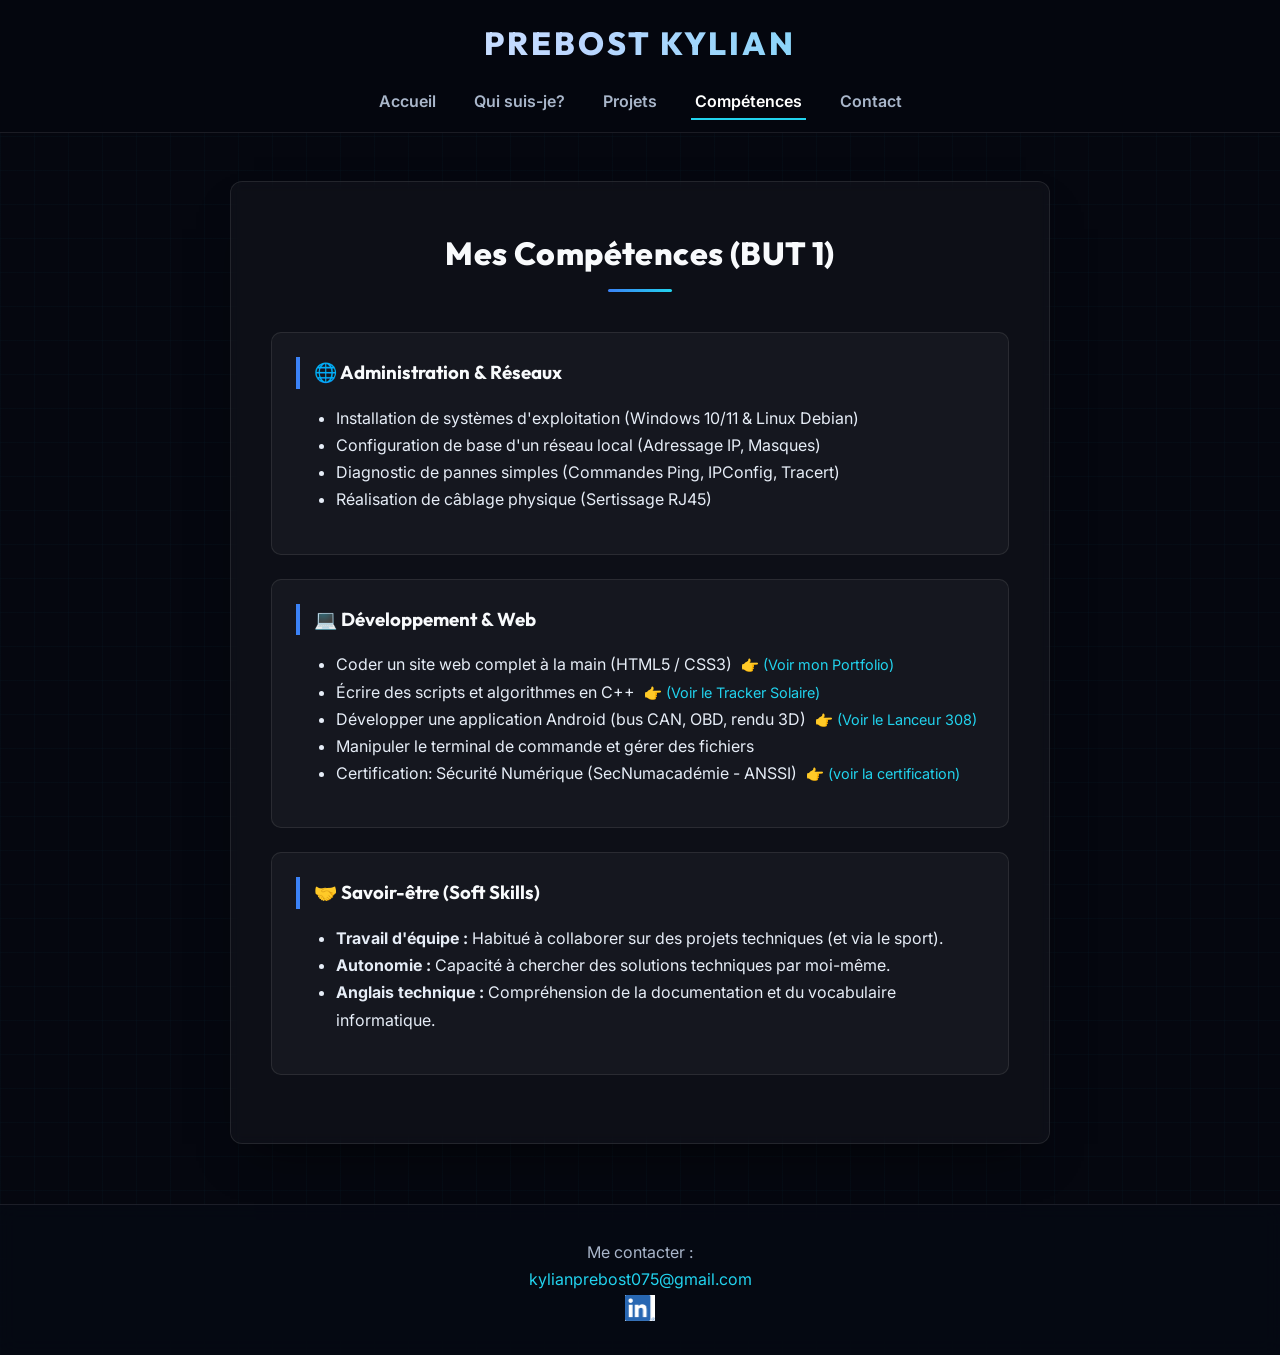
==== commit 334d6e37: "Ajout du projet Lanceur 308 (page, carte projet, competence)" ====
--- a/html/competences.html
+++ b/html/competences.html
@@ -56,6 +56,10 @@
                     Écrire des scripts et algorithmes en C++
                     <a href="projets.html" class="lien-detail">👉 (Voir le Tracker Solaire)</a>
                 </li>
+                <li>
+                    Développer une application Android (bus CAN, OBD, rendu 3D)
+                    <a href="lanceur308.html" class="lien-detail">👉 (Voir le Lanceur 308)</a>
+                </li>
                 <li>Manipuler le terminal de commande et gérer des fichiers</li>
                 <li>
                     Certification: Sécurité Numérique (SecNumacadémie - ANSSI)
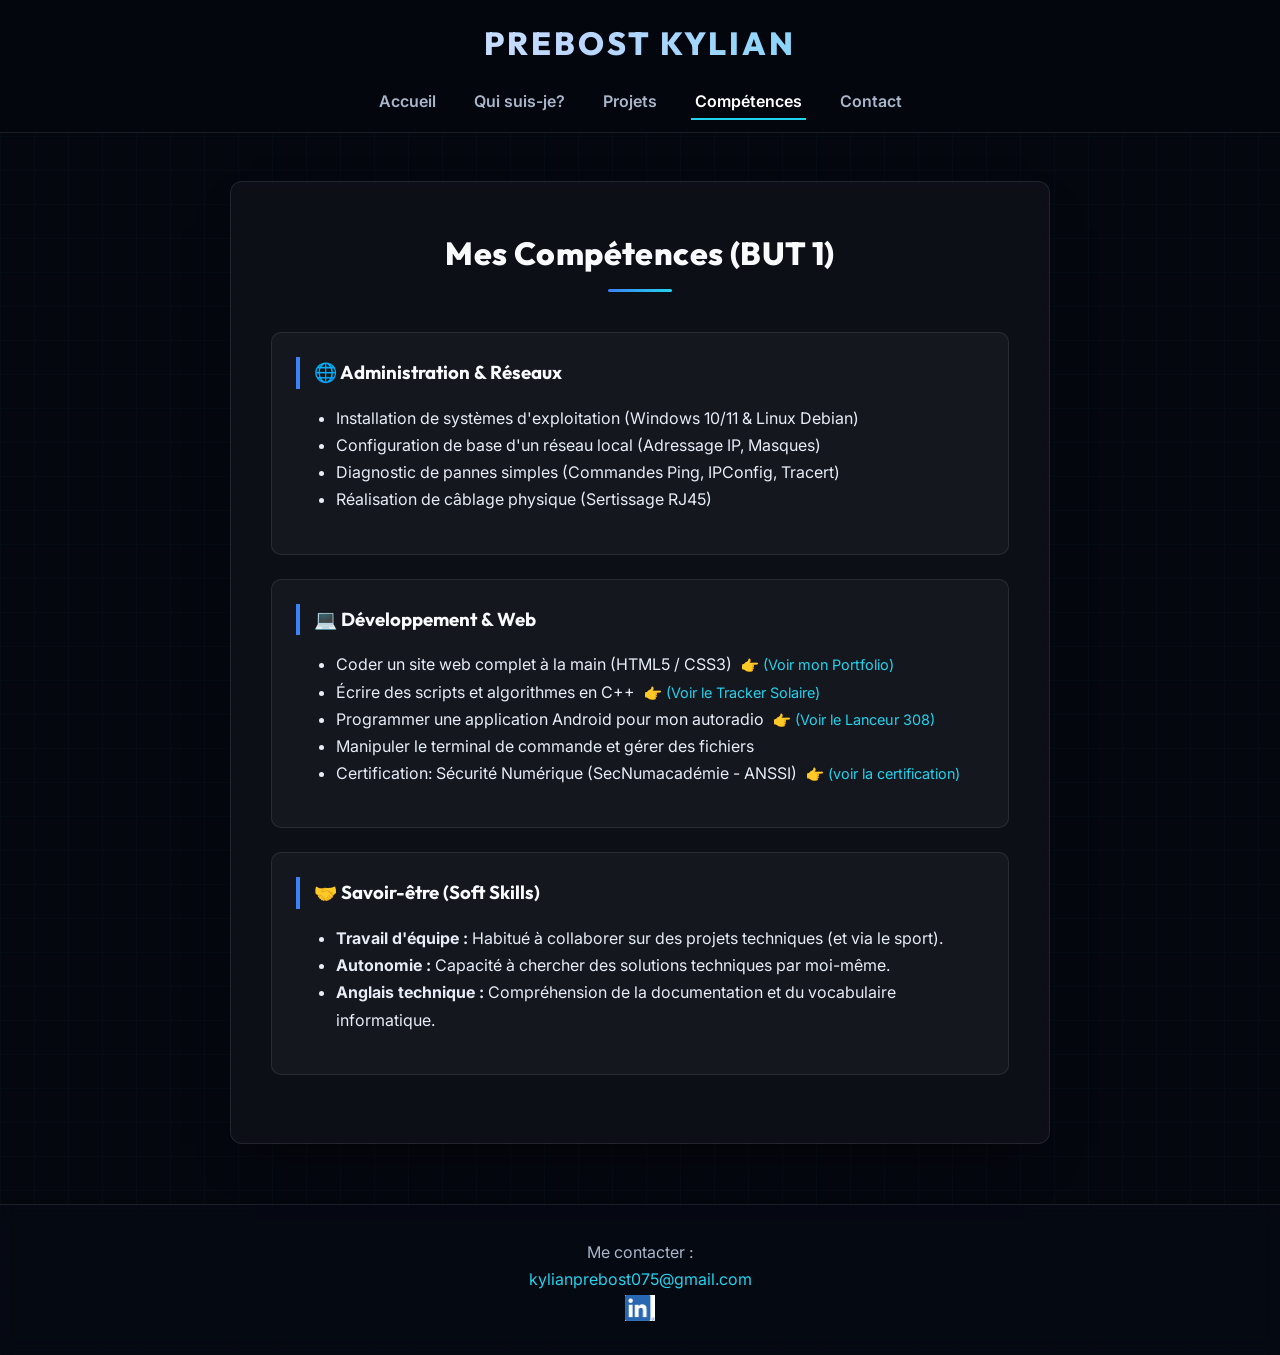
==== commit 760d48c0: "Lanceur 308 : textes reecrits en style plus personnel" ====
--- a/html/competences.html
+++ b/html/competences.html
@@ -57,7 +57,7 @@
                     <a href="projets.html" class="lien-detail">👉 (Voir le Tracker Solaire)</a>
                 </li>
                 <li>
-                    Développer une application Android (bus CAN, OBD, rendu 3D)
+                    Programmer une application Android pour mon autoradio
                     <a href="lanceur308.html" class="lien-detail">👉 (Voir le Lanceur 308)</a>
                 </li>
                 <li>Manipuler le terminal de commande et gérer des fichiers</li>
